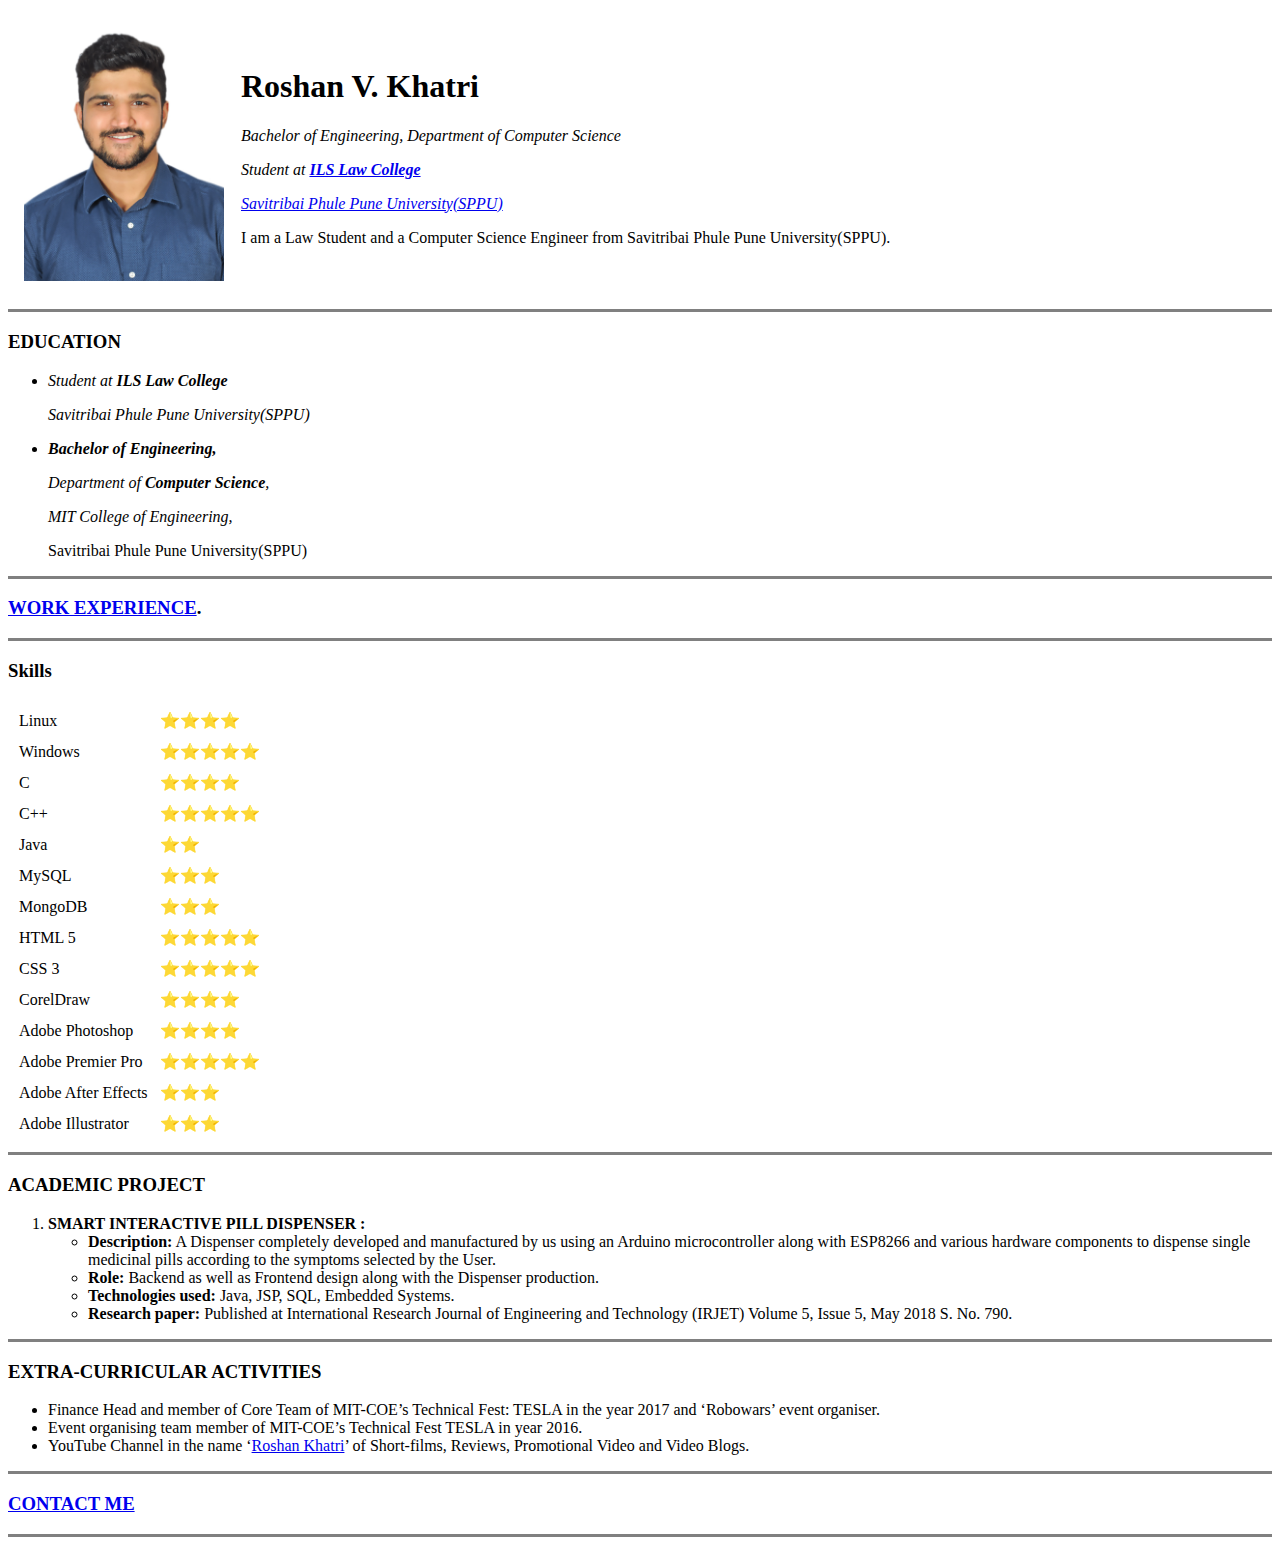
==== index.html @ b1378821 "Add initial cv website files" ====
<!DOCTYPE html>
<html lang="en">
<head>
    <meta charset="UTF-8">
    <meta name="viewport" content="width=device-width, initial-scale=1.0">
    <title>Roshan V. Khatri's Homepage</title>
</head>
<body>
    <table cellspacing="15">
        <tr>
            <td><img src="./images/RoshanKhatriPassportSize.JPG" alt="Roshan Khatri profile picture" width="200px"></td>
            <td>  
                <h1>Roshan V. Khatri</h1>
                <p><em>Bachelor of Engineering, Department of Computer Science</em></p>
                <p><em>Student at <strong><a href="https://ilslaw.edu/">ILS Law College</a></strong></em></p>
                <p><em><a href="http://www.unipune.ac.in/">Savitribai Phule Pune University(SPPU)</a></em></p>
                <p>I am a Law Student and a Computer Science Engineer from Savitribai Phule Pune University(SPPU).</p >
             </td>
        </tr>
    </table>
    

    <hr size="3" noshade>
    <h3>EDUCATION</h3>
    <ul>
        <li>
            <p><em>Student at <strong>ILS Law College</strong></em></p>
            <p><em>Savitribai Phule Pune University(SPPU)</em></p>
        </li>
        <li>
            <p><em><strong>Bachelor of Engineering,</strong></em></p>
            <p><em>Department of <strong>Computer Science</strong>,</em></p>
            <p><em>MIT College of Engineering,</em></p>
            <p><em></em>Savitribai Phule Pune University(SPPU)</em></p>
        </li>
    </ul>
    <hr size="3" noshade>
    <h3><a href="experience.html">WORK EXPERIENCE</a>.</h3>
    <hr size="3" noshade>
    <h3>Skills</h3>
    <table cellspacing = "10">
                   <tr>
                        <td>Linux</td>
                        <td>⭐⭐⭐⭐</td>
                    </tr>
                    <tr>
                        <td>Windows</td>
                        <td>⭐⭐⭐⭐⭐</td>
                    </tr>
                    <tr>
                        <td>C</td>
                        <td>⭐⭐⭐⭐</td>
                    </tr>
                    <tr>
                        <td>C++</td>
                        <td>⭐⭐⭐⭐⭐</td>
                    </tr>
                    <tr>
                        <td>Java</td>
                        <td>⭐⭐</td>
                    </tr>
                    <tr>
                        <td>MySQL</td>
                        <td>⭐⭐⭐</td>
                    </tr>
                    <tr>
                        <td>MongoDB</td>
                        <td>⭐⭐⭐</td>
                    </tr>
                    <tr>
                        <td>HTML 5</td>
                        <td>⭐⭐⭐⭐⭐</td>
                    </tr>
                    <tr>
                        <td>CSS 3</td>
                        <td>⭐⭐⭐⭐⭐</td>
                    </tr>
                    <tr>
                        <td>CorelDraw</td>
                        <td>⭐⭐⭐⭐</td>
                    </tr>
                    <tr>
                        <td>Adobe Photoshop</td>
                        <td>⭐⭐⭐⭐</td>
                    </tr>
                    <tr>
                        <td>Adobe Premier Pro</td>
                        <td>⭐⭐⭐⭐⭐</td>
                    </tr>
                    <tr>
                        <td>Adobe After Effects</td>
                        <td>⭐⭐⭐</td>
                    </tr>
                    <tr>
                        <td>Adobe Illustrator</td>
                        <td>⭐⭐⭐</td>
                    </tr>
    </table>
    <hr size="3" noshade>
    <h3>ACADEMIC PROJECT</h3>
    	<ol>
            <li><strong>SMART INTERACTIVE PILL DISPENSER :</strong>
                <ul> 
                    <li><strong>Description:</strong>  A Dispenser completely developed 
                        and manufactured by us using an Arduino microcontroller along 
                        with ESP8266 and various hardware components to dispense single
                        medicinal pills according to the symptoms selected by the User.
                    <li><strong>Role:</strong> Backend as well as Frontend design along with the
                         Dispenser production.
                    <li><strong>Technologies used:</strong> Java, JSP, SQL, Embedded Systems.
                    <li><strong>Research paper:</strong> Published at International 
                        Research Journal of Engineering and Technology (IRJET) Volume 5, 
                        Issue 5, May 2018 S. No. 790.
                </ul>
            </li>
        </ol>
    <hr size="3" noshade>
    <h3>EXTRA-CURRICULAR ACTIVITIES</h3>
    <ul>
        <li>
            Finance Head and member of Core Team of MIT-COE’s Technical Fest: TESLA in the year 2017 and ‘Robowars’ event organiser.
        </li>
        <li> 
            Event organising team member of MIT-COE’s Technical Fest TESLA in year 2016.
        </li> 
        <li> 
            YouTube Channel in the name ‘<a href="https://www.youtube.com/channel/UCI437UKQP_WXrAlzX7eMftg?view_as=subscriber">Roshan Khatri</a>’ of Short-films, Reviews, Promotional Video and Video Blogs.
        </li>
    </ul>
    <hr size="3" noshade>
    <h3><a href="contact.html"> CONTACT ME</a></h3>
    <hr size="3" noshade>
</body>
</html>
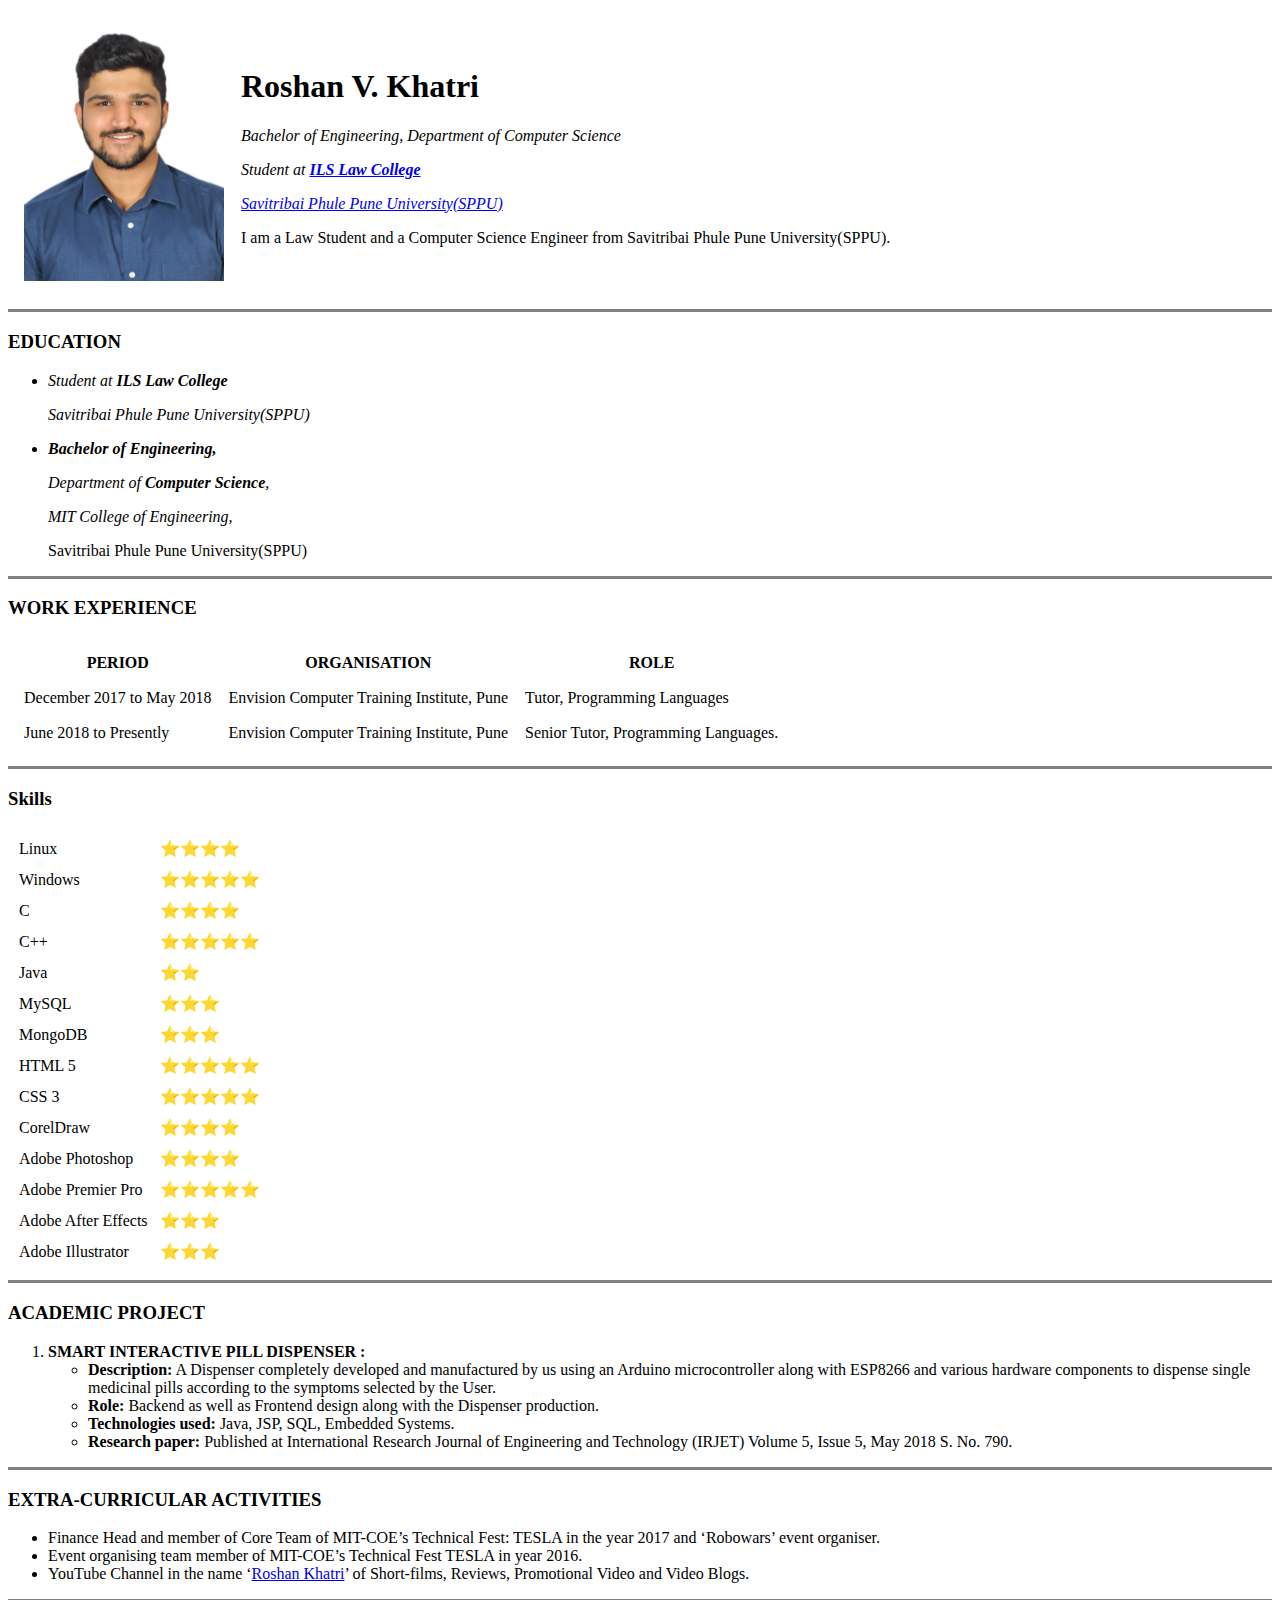
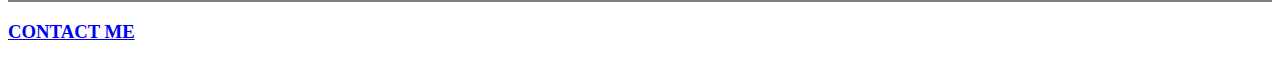
==== commit 250e2c87: "Added minimal CSS to the pages" ====
--- a/index.html
+++ b/index.html
@@ -3,9 +3,12 @@
 <head>
     <meta charset="UTF-8">
     <meta name="viewport" content="width=device-width, initial-scale=1.0">
-    <title>Roshan V. Khatri's Homepage</title>
+    <title>Roshan V. Khatri's Resume</title>
+    <link rel="stylesheet" href="css/styles.css">
+
 </head>
 <body>
+
     <table cellspacing="15">
         <tr>
             <td><img src="./images/RoshanKhatriPassportSize.JPG" alt="Roshan Khatri profile picture" width="200px"></td>
@@ -35,7 +38,31 @@
         </li>
     </ul>
     <hr size="3" noshade>
-    <h3><a href="experience.html">WORK EXPERIENCE</a>.</h3>
+    <h3>WORK EXPERIENCE</h3>
+    <table cellspacing="15">
+    <thead>
+        <tr>
+            <th>PERIOD</th>
+            <th>ORGANISATION</th>
+            <th>ROLE</th>
+        </tr>
+    </thead>
+    <tbody>
+        <tr>
+            <td>December 2017 to May 2018</td>
+            <td>Envision Computer Training Institute, Pune</td>
+            <td>Tutor, Programming Languages</td>
+        </tr>
+        <tr>
+            <td>June 2018 to Presently</td>
+            <td>Envision Computer Training Institute, Pune</td>
+            <td>Senior Tutor, Programming Languages.</td>
+        </tr>
+    </tbody>
+    <tfoot>
+
+    </tfoot>
+</table>
     <hr size="3" noshade>
     <h3>Skills</h3>
     <table cellspacing = "10">
@@ -129,6 +156,6 @@
     </ul>
     <hr size="3" noshade>
     <h3><a href="contact.html"> CONTACT ME</a></h3>
-    <hr size="3" noshade>
+
 </body>
-</html>+</html> 